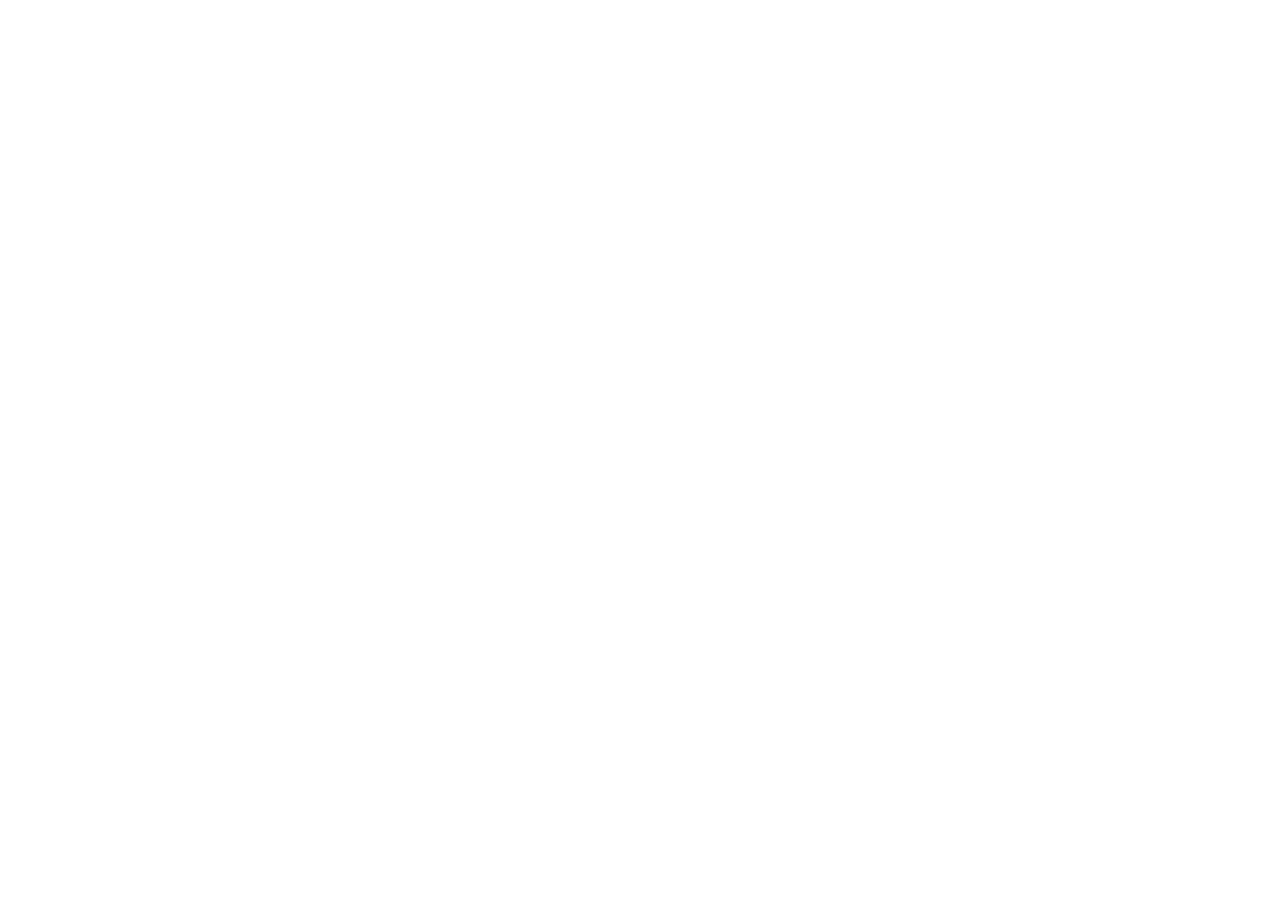
==== NotesApp/index.html @ f394c716 "notes app" ====
<!DOCTYPE html>
<html lang="en">
<head>
    <meta charset="UTF-8">
    <meta name="viewport" content="width=device-width, initial-scale=1.0">
    <title>Document</title>
</head>
<body>
    
</body>
</html>
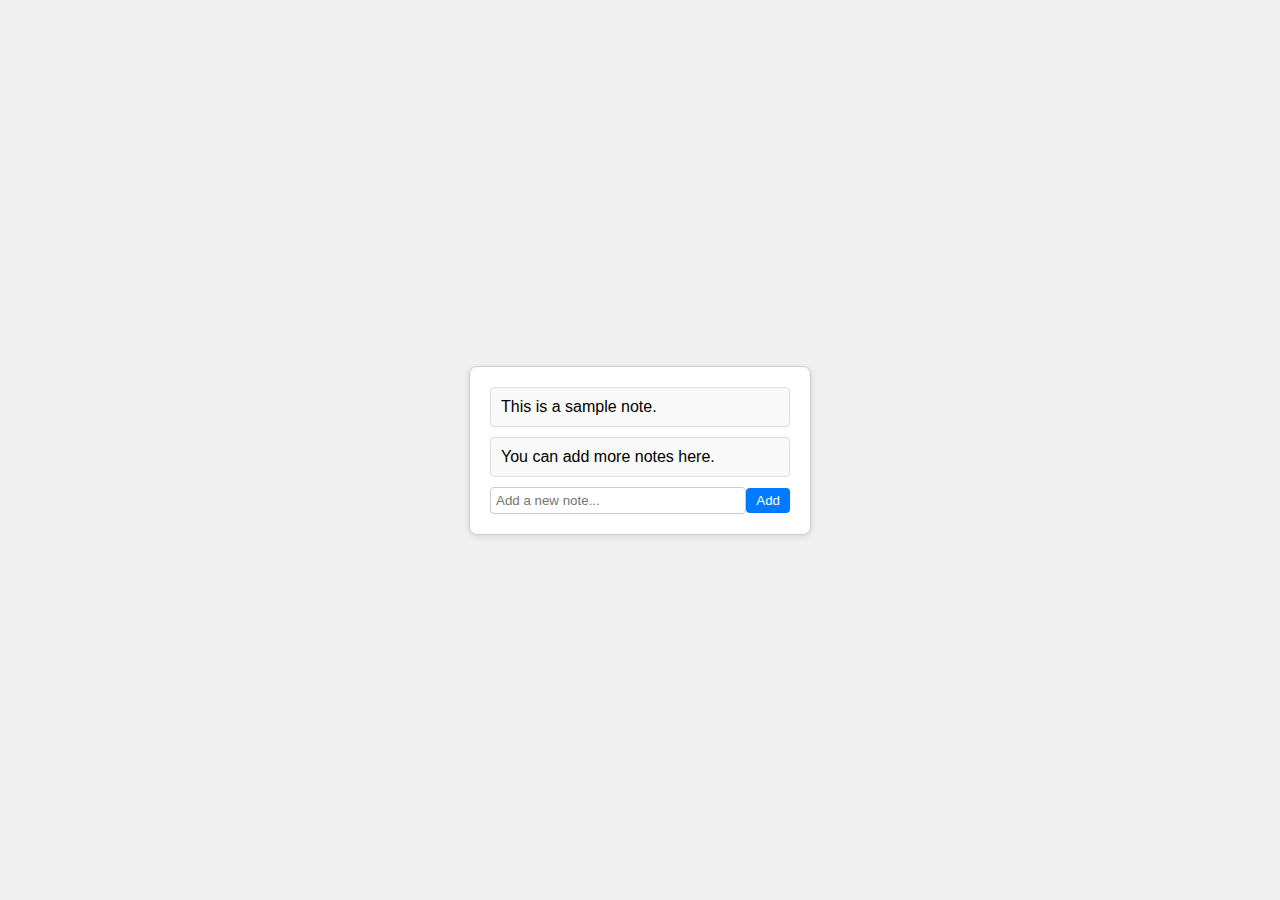
==== commit c3acee72: "commit" ====
--- a/NotesApp/index.html
+++ b/NotesApp/index.html
@@ -1,4 +1,4 @@
-<!DOCTYPE html>
+<!-- <!DOCTYPE html>
 <html lang="en">
 <head>
     <meta charset="UTF-8">
@@ -8,4 +8,77 @@
 <body>
     
 </body>
-</html>+</html> -->
+<!DOCTYPE html>
+<html lang="en">
+<head>
+<meta charset="UTF-8">
+<meta name="viewport" content="width=device-width, initial-scale=1.0">
+<title>Note Taking App</title>
+<style>
+  body {
+    font-family: Arial, sans-serif;
+    margin: 0;
+    padding: 0;
+    display: flex;
+    justify-content: center;
+    align-items: center;
+    min-height: 100vh;
+    background-color: #f0f0f0;
+  }
+
+  .note-container {
+    width: 300px;
+    border: 1px solid #ccc;
+    border-radius: 8px;
+    padding: 20px;
+    background-color: white;
+    box-shadow: 0px 2px 6px rgba(0, 0, 0, 0.1);
+  }
+
+  .note {
+    margin-bottom: 10px;
+    padding: 10px;
+    border: 1px solid #ddd;
+    border-radius: 4px;
+    background-color: #f9f9f9;
+  }
+
+  .add-note {
+    margin-top: 10px;
+    display: flex;
+    align-items: center;
+  }
+
+  .add-note input[type="text"] {
+    flex-grow: 1;
+    padding: 5px;
+    border: 1px solid #ccc;
+    border-radius: 4px;
+  }
+
+  .add-note button {
+    padding: 5px 10px;
+    border: none;
+    border-radius: 4px;
+    background-color: #007bff;
+    color: white;
+    cursor: pointer;
+  }
+
+  .add-note button:hover {
+    background-color: #0056b3;
+  }
+</style>
+</head>
+<body>
+  <div class="note-container">
+    <div class="note">This is a sample note.</div>
+    <div class="note">You can add more notes here.</div>
+    <div class="add-note">
+      <input type="text" placeholder="Add a new note...">
+      <button>Add</button>
+    </div>
+  </div>
+</body>
+</html>
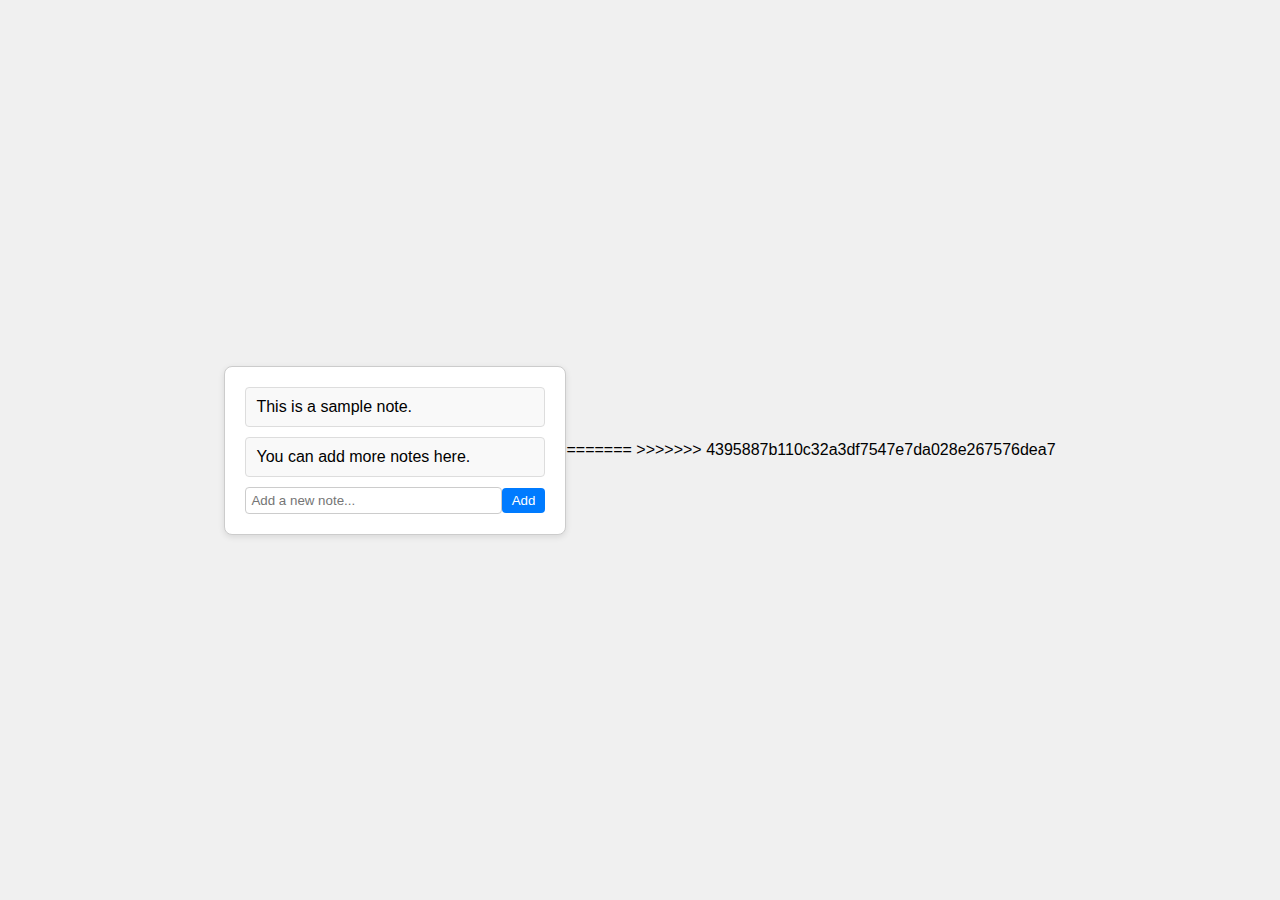
==== commit 163e5e33: "after pulling" ====
--- a/NotesApp/index.html
+++ b/NotesApp/index.html
@@ -6,8 +6,11 @@
     <title>Document</title>
 </head>
 <body>
-    
+    <div>
+        
+    </div>
 </body>
+<<<<<<< HEAD
 </html> -->
 <!DOCTYPE html>
 <html lang="en">
@@ -81,4 +84,6 @@
     </div>
   </div>
 </body>
+=======
+>>>>>>> 4395887b110c32a3df7547e7da028e267576dea7
 </html>
